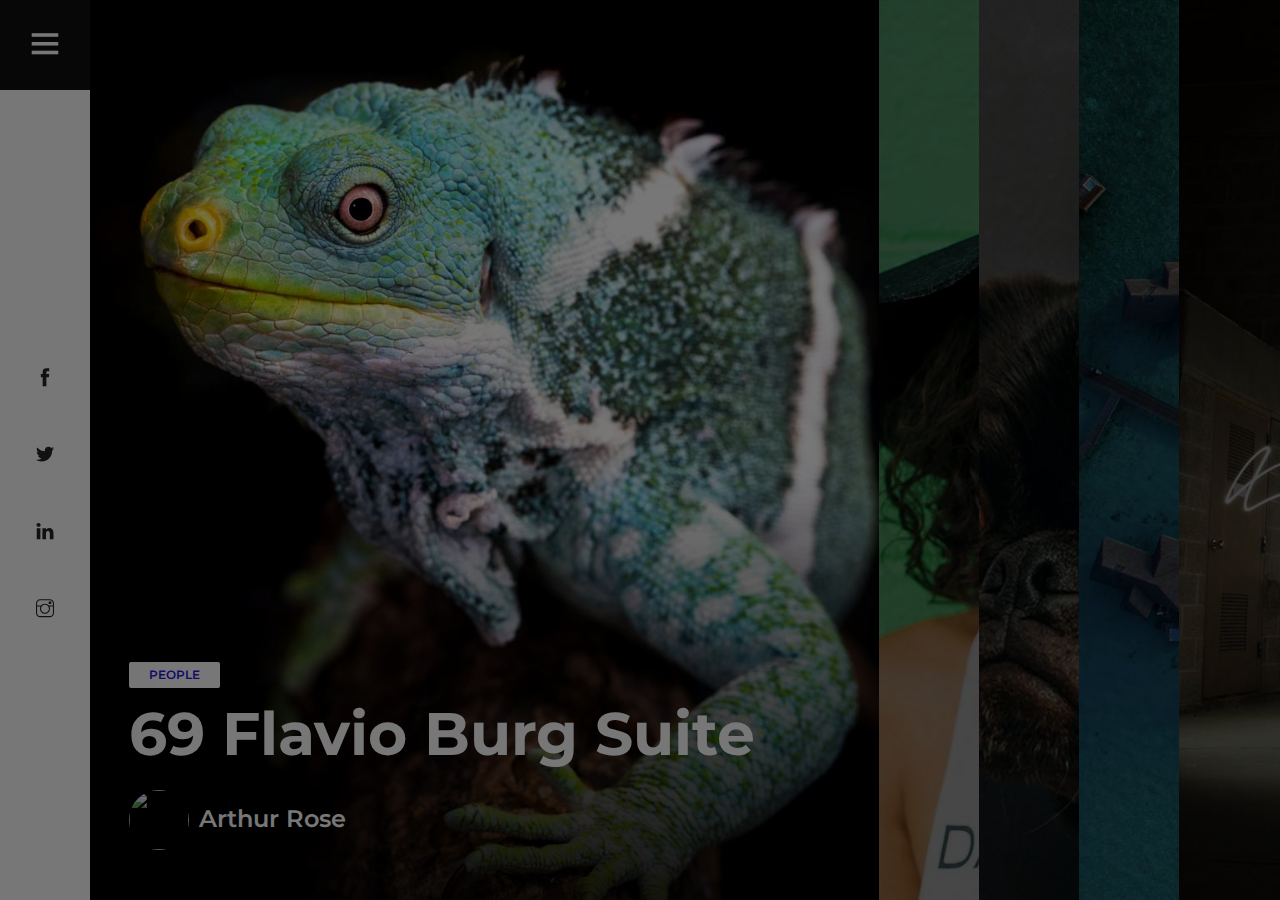
==== index.html @ 740f0b2a "principio" ====
<!DOCTYPE html>
<html lang="zxx">
<head>
	<title>Tulen | Photography HTML Template</title>
	<meta charset="UTF-8">
	<meta name="description" content="Tulen Photography HTML Template"">
	<meta name="keywords" content="photo, html">
	<meta name="viewport" content="width=device-width, initial-scale=1.0">
	<!-- Stylesheets -->
	<link rel="stylesheet" href="tulen-master/css/bootstrap.min.css"/>
	<link rel="stylesheet" href="tulen-master/css/font-awesome.min.css"/>
	<link rel="stylesheet" href="tulen-master/css/themify-icons.css"/>
	<link rel="stylesheet" href="tulen-master/css/accordion.css"/>
	<link rel="stylesheet" href="tulen-master/css/owl.carousel.min.css"/>

	<!-- Main Stylesheets -->
	<link rel="stylesheet" href="tulen-master/css/style.css"/>


	<!--[if lt IE 9]>
		<script src="https://oss.maxcdn.com/html5shiv/3.7.2/html5shiv.min.js"></script>
		<script src="https://oss.maxcdn.com/respond/1.4.2/respond.min.js"></script>
	<![endif]-->

</head>
<body>
	<!-- Page Preloder -->
	<div id="preloder">
		<div class="loader"></div>
	</div>

	<!-- Offcanvas Menu Section -->
	<div class="menu-wrapper">
		<div class="menu-switch">
			<i class="ti-menu"></i>
		</div>
		<div class="menu-social-warp">
			<div class="menu-social">
				<a href="#"><i class="ti-facebook"></i></a>
				<a href="#"><i class="ti-twitter-alt"></i></a>
				<a href="#"><i class="ti-linkedin"></i></a>
				<a href="#"><i class="ti-instagram"></i></a>
			</div>
		</div>
	</div>
	<div class="side-menu-wrapper">
		<div class="sm-header">
			<div class="menu-close">
				<i class="ti-arrow-left"></i>
			</div>
			<a href="index.html" class="site-logo">
				<img src="tulen-master/img/logo.png" alt="">
			</a>
		</div>
		<nav class="main-menu">
			<ul>
				<li><a href="index.html" class="active">Home</a></li>
				<li><a href="about.html">About</a></li>
				<li><a href="gallery.html">Gallery</a></li>
				<li><a href="blog.html">Blog</a></li>
				<li><a href="contact.html">Contact</a></li>
			</ul>
		</nav>
		<div class="sm-footer">
			<div class="sm-socail">
				<a href="#"><i class="ti-facebook"></i></a>
				<a href="#"><i class="ti-twitter-alt"></i></a>
				<a href="#"><i class="ti-linkedin"></i></a>
				<a href="#"><i class="ti-instagram"></i></a>
			</div>
			<div class="copyright-text"><p><!-- Link back to Colorlib can't be removed. Template is licensed under CC BY 3.0. -->
  Copyright &copy;<script>document.write(new Date().getFullYear());</script> All rights reserved | This template is made with <i class="ti-heart" aria-hidden="true"></i> by <a href="https://colorlib.com" target="_blank">Colorlib</a>
  <!-- Link back to Colorlib can't be removed. Template is licensed under CC BY 3.0. --></p></div>
		</div>
	</div>
	<!-- Offcanvas Menu Section end -->

	<!-- Hero Section end -->
	<section class="hero-section">
		<div class="pana-accordion" id="accordion">
    		<div class="pana-accordion-wrap">
				<div class="pana-accordion-item set-bg" data-setbg="./tulen-master/img/hero/5.jpg">
					<div class="pa-text">
						<div class="pa-tag">people</div>
						<h2>69 Flavio Burg Suite</h2>
						<div class="pa-author">
							<img src="./tulen-master/img/Hero/author.jpg" alt="">
							<h4>Arthur Rose</h4>
						</div>
					</div>
				</div>
				<div class="pana-accordion-item set-bg" data-setbg="./tulen-master/img/hero/1.jpg">
					<div class="pa-text">
						<div class="pa-tag">people</div>
						<h2>69 Flavio Burg Suite</h2>
						<div class="pa-author">
							<img src="./tulen-master/img/Hero/author.jpg" alt="">
							<h4>Arthur Rose</h4>
						</div>
					</div>
				</div>
				<div class="pana-accordion-item set-bg" data-setbg="./tulen-master/img/hero/2.jpg">
					<div class="pa-text">
						<div class="pa-tag">people</div>
						<h2>69 Flavio Burg Suite</h2>
						<div class="pa-author">
							<img src="./tulen-master/img/Hero/author.jpg" alt="">
							<h4>Arthur Rose</h4>
						</div>
					</div>
				</div>
				<div class="pana-accordion-item set-bg" data-setbg="./tulen-master/img/hero/3.jpg">
					<div class="pa-text">
						<div class="pa-tag">people</div>
						<h2>69 Flavio Burg Suite</h2>
						<div class="pa-author">
							<img src="./tulen-master/img/Hero/author.jpg" alt="">
							<h4>Arthur Rose</h4>
						</div>
					</div>
				</div>
				<div class="pana-accordion-item set-bg" data-setbg="./tulen-master/img/hero/4.jpg">
					<div class="pa-text">
						<div class="pa-tag">people</div>
						<h2>69 Flavio Burg Suite</h2>
						<div class="pa-author">
							<img src="./tulen-master/img/Hero/author.jpg" alt="">
							<h4>Arthur Rose</h4>
						</div>
					</div>
				</div>
	    	</div>
		</div>
		<div class="hero-slider-warp">
			<div class="hero-slider owl-carousel">
				<div class="hero-item set-bg" data-setbg="./tulen-master/img/hero/5.jpg">
					<div class="pa-text">
						<div class="pa-tag">people</div>
						<h2>69 Flavio Burg Suite</h2>
						<div class="pa-author">
							<img src="./tulen-master/img/Hero/author.jpg" alt="">
							<h4>Arthur Rose</h4>
						</div>
					</div>
				</div>
				<div class="hero-item set-bg" data-setbg="./tulen-master/img/hero/1.jpg">
					<div class="pa-text">
						<div class="pa-tag">people</div>
						<h2>69 Flavio Burg Suite</h2>
						<div class="pa-author">
							<img src="./tulen-master/img/Hero/author.jpg" alt="">
							<h4>Arthur Rose</h4>
						</div>
					</div>
				</div>
				<div class="hero-item set-bg" data-setbg="./tulen-master/img/hero/2.jpg">
					<div class="pa-text">
						<div class="pa-tag">people</div>
						<h2>69 Flavio Burg Suite</h2>
						<div class="pa-author">
							<img src="./tulen-master/img/Hero/author.jpg" alt="">
							<h4>Arthur Rose</h4>
						</div>
					</div>
				</div>
				<div class="hero-item set-bg" data-setbg="./tulen-master/img/hero/3.jpg">
					<div class="pa-text">
						<div class="pa-tag">people</div>
						<h2>69 Flavio Burg Suite</h2>
						<div class="pa-author">
							<img src="./tulen-master/img/Hero/author.jpg" alt="">
							<h4>Arthur Rose</h4>
						</div>
					</div>
				</div>
				<div class="hero-item set-bg" data-setbg="./tulen-master/img/hero/4.jpg">
					<div class="pa-text">
						<div class="pa-tag">people</div>
						<h2>69 Flavio Burg Suite</h2>
						<div class="pa-author">
							<img src="./tulen-master/img/Hero/author.jpg" alt="">
							<h4>Arthur Rose</h4>
						</div>
					</div>
				</div>
			</div>
		</div>
	</section>
	<!-- Hero Section end -->

	<!--====== Javascripts & Jquery ======-->
	<script src="tulen-master/js/vendor/jquery-3.2.1.min.js"></script>
	<script src="tulen-master/js/bootstrap.min.js"></script>
	<script src="tulen-master/js/owl.carousel.min.js"></script>
	<script src="tulen-master/js/imagesloaded.pkgd.min.js"></script>
	<script src="tulen-master/js/isotope.pkgd.min.js"></script>
	<script src="tulen-master/js/jquery.nicescroll.min.js"></script>
	<script src="tulen-master/js/circle-progress.min.js"></script>
	<script src="tulen-master/js/pana-accordion.js"></script>
	<script src="tulen-master/js/main.js"></script>

	</body>
</html>
---- tulen-master/css/themify-icons.css ----
@font-face {
	font-family: 'themify';
	src:url('../fonts/themify.eot?-fvbane');
	src:url('../fonts/themify.eot?#iefix-fvbane') format('embedded-opentype'),
		url('../fonts/themify.woff?-fvbane') format('woff'),
		url('../fonts/themify.ttf?-fvbane') format('truetype'),
		url('../fonts/themify.svg?-fvbane#themify') format('svg');
	font-weight: normal;
	font-style: normal;
}

[class^="ti-"], [class*=" ti-"] {
	font-family: 'themify';
	speak: none;
	font-style: normal;
	font-weight: normal;
	font-variant: normal;
	text-transform: none;
	line-height: 1;

	/* Better Font Rendering =========== */
	-webkit-font-smoothing: antialiased;
	-moz-osx-font-smoothing: grayscale;
}

.ti-wand:before {
	content: "\e600";
}
.ti-volume:before {
	content: "\e601";
}
.ti-user:before {
	content: "\e602";
}
.ti-unlock:before {
	content: "\e603";
}
.ti-unlink:before {
	content: "\e604";
}
.ti-trash:before {
	content: "\e605";
}
.ti-thought:before {
	content: "\e606";
}
.ti-target:before {
	content: "\e607";
}
.ti-tag:before {
	content: "\e608";
}
.ti-tablet:before {
	content: "\e609";
}
.ti-star:before {
	content: "\e60a";
}
.ti-spray:before {
	content: "\e60b";
}
.ti-signal:before {
	content: "\e60c";
}
.ti-shopping-cart:before {
	content: "\e60d";
}
.ti-shopping-cart-full:before {
	content: "\e60e";
}
.ti-settings:before {
	content: "\e60f";
}
.ti-search:before {
	content: "\e610";
}
.ti-zoom-in:before {
	content: "\e611";
}
.ti-zoom-out:before {
	content: "\e612";
}
.ti-cut:before {
	content: "\e613";
}
.ti-ruler:before {
	content: "\e614";
}
.ti-ruler-pencil:before {
	content: "\e615";
}
.ti-ruler-alt:before {
	content: "\e616";
}
.ti-bookmark:before {
	content: "\e617";
}
.ti-bookmark-alt:before {
	content: "\e618";
}
.ti-reload:before {
	content: "\e619";
}
.ti-plus:before {
	content: "\e61a";
}
.ti-pin:before {
	content: "\e61b";
}
.ti-pencil:before {
	content: "\e61c";
}
.ti-pencil-alt:before {
	content: "\e61d";
}
.ti-paint-roller:before {
	content: "\e61e";
}
.ti-paint-bucket:before {
	content: "\e61f";
}
.ti-na:before {
	content: "\e620";
}
.ti-mobile:before {
	content: "\e621";
}
.ti-minus:before {
	content: "\e622";
}
.ti-medall:before {
	content: "\e623";
}
.ti-medall-alt:before {
	content: "\e624";
}
.ti-marker:before {
	content: "\e625";
}
.ti-marker-alt:before {
	content: "\e626";
}
.ti-arrow-up:before {
	content: "\e627";
}
.ti-arrow-right:before {
	content: "\e628";
}
.ti-arrow-left:before {
	content: "\e629";
}
.ti-arrow-down:before {
	content: "\e62a";
}
.ti-lock:before {
	content: "\e62b";
}
.ti-location-arrow:before {
	content: "\e62c";
}
.ti-link:before {
	content: "\e62d";
}
.ti-layout:before {
	content: "\e62e";
}
.ti-layers:before {
	content: "\e62f";
}
.ti-layers-alt:before {
	content: "\e630";
}
.ti-key:before {
	content: "\e631";
}
.ti-import:before {
	content: "\e632";
}
.ti-image:before {
	content: "\e633";
}
.ti-heart:before {
	content: "\e634";
}
.ti-heart-broken:before {
	content: "\e635";
}
.ti-hand-stop:before {
	content: "\e636";
}
.ti-hand-open:before {
	content: "\e637";
}
.ti-hand-drag:before {
	content: "\e638";
}
.ti-folder:before {
	content: "\e639";
}
.ti-flag:before {
	content: "\e63a";
}
.ti-flag-alt:before {
	content: "\e63b";
}
.ti-flag-alt-2:before {
	content: "\e63c";
}
.ti-eye:before {
	content: "\e63d";
}
.ti-export:before {
	content: "\e63e";
}
.ti-exchange-vertical:before {
	content: "\e63f";
}
.ti-desktop:before {
	content: "\e640";
}
.ti-cup:before {
	content: "\e641";
}
.ti-crown:before {
	content: "\e642";
}
.ti-comments:before {
	content: "\e643";
}
.ti-comment:before {
	content: "\e644";
}
.ti-comment-alt:before {
	content: "\e645";
}
.ti-close:before {
	content: "\e646";
}
.ti-clip:before {
	content: "\e647";
}
.ti-angle-up:before {
	content: "\e648";
}
.ti-angle-right:before {
	content: "\e649";
}
.ti-angle-left:before {
	content: "\e64a";
}
.ti-angle-down:before {
	content: "\e64b";
}
.ti-check:before {
	content: "\e64c";
}
.ti-check-box:before {
	content: "\e64d";
}
.ti-camera:before {
	content: "\e64e";
}
.ti-announcement:before {
	content: "\e64f";
}
.ti-brush:before {
	content: "\e650";
}
.ti-briefcase:before {
	content: "\e651";
}
.ti-bolt:before {
	content: "\e652";
}
.ti-bolt-alt:before {
	content: "\e653";
}
.ti-blackboard:before {
	content: "\e654";
}
.ti-bag:before {
	content: "\e655";
}
.ti-move:before {
	content: "\e656";
}
.ti-arrows-vertical:before {
	content: "\e657";
}
.ti-arrows-horizontal:before {
	content: "\e658";
}
.ti-fullscreen:before {
	content: "\e659";
}
.ti-arrow-top-right:before {
	content: "\e65a";
}
.ti-arrow-top-left:before {
	content: "\e65b";
}
.ti-arrow-circle-up:before {
	content: "\e65c";
}
.ti-arrow-circle-right:before {
	content: "\e65d";
}
.ti-arrow-circle-left:before {
	content: "\e65e";
}
.ti-arrow-circle-down:before {
	content: "\e65f";
}
.ti-angle-double-up:before {
	content: "\e660";
}
.ti-angle-double-right:before {
	content: "\e661";
}
.ti-angle-double-left:before {
	content: "\e662";
}
.ti-angle-double-down:before {
	content: "\e663";
}
.ti-zip:before {
	content: "\e664";
}
.ti-world:before {
	content: "\e665";
}
.ti-wheelchair:before {
	content: "\e666";
}
.ti-view-list:before {
	content: "\e667";
}
.ti-view-list-alt:before {
	content: "\e668";
}
.ti-view-grid:before {
	content: "\e669";
}
.ti-uppercase:before {
	content: "\e66a";
}
.ti-upload:before {
	content: "\e66b";
}
.ti-underline:before {
	content: "\e66c";
}
.ti-truck:before {
	content: "\e66d";
}
.ti-timer:before {
	content: "\e66e";
}
.ti-ticket:before {
	content: "\e66f";
}
.ti-thumb-up:before {
	content: "\e670";
}
.ti-thumb-down:before {
	content: "\e671";
}
.ti-text:before {
	content: "\e672";
}
.ti-stats-up:before {
	content: "\e673";
}
.ti-stats-down:before {
	content: "\e674";
}
.ti-split-v:before {
	content: "\e675";
}
.ti-split-h:before {
	content: "\e676";
}
.ti-smallcap:before {
	content: "\e677";
}
.ti-shine:before {
	content: "\e678";
}
.ti-shift-right:before {
	content: "\e679";
}
.ti-shift-left:before {
	content: "\e67a";
}
.ti-shield:before {
	content: "\e67b";
}
.ti-notepad:before {
	content: "\e67c";
}
.ti-server:before {
	content: "\e67d";
}
.ti-quote-right:before {
	content: "\e67e";
}
.ti-quote-left:before {
	content: "\e67f";
}
.ti-pulse:before {
	content: "\e680";
}
.ti-printer:before {
	content: "\e681";
}
.ti-power-off:before {
	content: "\e682";
}
.ti-plug:before {
	content: "\e683";
}
.ti-pie-chart:before {
	content: "\e684";
}
.ti-paragraph:before {
	content: "\e685";
}
.ti-panel:before {
	content: "\e686";
}
.ti-package:before {
	content: "\e687";
}
.ti-music:before {
	content: "\e688";
}
.ti-music-alt:before {
	content: "\e689";
}
.ti-mouse:before {
	content: "\e68a";
}
.ti-mouse-alt:before {
	content: "\e68b";
}
.ti-money:before {
	content: "\e68c";
}
.ti-microphone:before {
	content: "\e68d";
}
.ti-menu:before {
	content: "\e68e";
}
.ti-menu-alt:before {
	content: "\e68f";
}
.ti-map:before {
	content: "\e690";
}
.ti-map-alt:before {
	content: "\e691";
}
.ti-loop:before {
	content: "\e692";
}
.ti-location-pin:before {
	content: "\e693";
}
.ti-list:before {
	content: "\e694";
}
.ti-light-bulb:before {
	content: "\e695";
}
.ti-Italic:before {
	content: "\e696";
}
.ti-info:before {
	content: "\e697";
}
.ti-infinite:before {
	content: "\e698";
}
.ti-id-badge:before {
	content: "\e699";
}
.ti-hummer:before {
	content: "\e69a";
}
.ti-home:before {
	content: "\e69b";
}
.ti-help:before {
	content: "\e69c";
}
.ti-headphone:before {
	content: "\e69d";
}
.ti-harddrives:before {
	content: "\e69e";
}
.ti-harddrive:before {
	content: "\e69f";
}
.ti-gift:before {
	content: "\e6a0";
}
.ti-game:before {
	content: "\e6a1";
}
.ti-filter:before {
	content: "\e6a2";
}
.ti-files:before {
	content: "\e6a3";
}
.ti-file:before {
	content: "\e6a4";
}
.ti-eraser:before {
	content: "\e6a5";
}
.ti-envelope:before {
	content: "\e6a6";
}
.ti-download:before {
	content: "\e6a7";
}
.ti-direction:before {
	content: "\e6a8";
}
.ti-direction-alt:before {
	content: "\e6a9";
}
.ti-dashboard:before {
	content: "\e6aa";
}
.ti-control-stop:before {
	content: "\e6ab";
}
.ti-control-shuffle:before {
	content: "\e6ac";
}
.ti-control-play:before {
	content: "\e6ad";
}
.ti-control-pause:before {
	content: "\e6ae";
}
.ti-control-forward:before {
	content: "\e6af";
}
.ti-control-backward:before {
	content: "\e6b0";
}
.ti-cloud:before {
	content: "\e6b1";
}
.ti-cloud-up:before {
	content: "\e6b2";
}
.ti-cloud-down:before {
	content: "\e6b3";
}
.ti-clipboard:before {
	content: "\e6b4";
}
.ti-car:before {
	content: "\e6b5";
}
.ti-calendar:before {
	content: "\e6b6";
}
.ti-book:before {
	content: "\e6b7";
}
.ti-bell:before {
	content: "\e6b8";
}
.ti-basketball:before {
	content: "\e6b9";
}
.ti-bar-chart:before {
	content: "\e6ba";
}
.ti-bar-chart-alt:before {
	content: "\e6bb";
}
.ti-back-right:before {
	content: "\e6bc";
}
.ti-back-left:before {
	content: "\e6bd";
}
.ti-arrows-corner:before {
	content: "\e6be";
}
.ti-archive:before {
	content: "\e6bf";
}
.ti-anchor:before {
	content: "\e6c0";
}
.ti-align-right:before {
	content: "\e6c1";
}
.ti-align-left:before {
	content: "\e6c2";
}
.ti-align-justify:before {
	content: "\e6c3";
}
.ti-align-center:before {
	content: "\e6c4";
}
.ti-alert:before {
	content: "\e6c5";
}
.ti-alarm-clock:before {
	content: "\e6c6";
}
.ti-agenda:before {
	content: "\e6c7";
}
.ti-write:before {
	content: "\e6c8";
}
.ti-window:before {
	content: "\e6c9";
}
.ti-widgetized:before {
	content: "\e6ca";
}
.ti-widget:before {
	content: "\e6cb";
}
.ti-widget-alt:before {
	content: "\e6cc";
}
.ti-wallet:before {
	content: "\e6cd";
}
.ti-video-clapper:before {
	content: "\e6ce";
}
.ti-video-camera:before {
	content: "\e6cf";
}
.ti-vector:before {
	content: "\e6d0";
}
.ti-themify-logo:before {
	content: "\e6d1";
}
.ti-themify-favicon:before {
	content: "\e6d2";
}
.ti-themify-favicon-alt:before {
	content: "\e6d3";
}
.ti-support:before {
	content: "\e6d4";
}
.ti-stamp:before {
	content: "\e6d5";
}
.ti-split-v-alt:before {
	content: "\e6d6";
}
.ti-slice:before {
	content: "\e6d7";
}
.ti-shortcode:before {
	content: "\e6d8";
}
.ti-shift-right-alt:before {
	content: "\e6d9";
}
.ti-shift-left-alt:before {
	content: "\e6da";
}
.ti-ruler-alt-2:before {
	content: "\e6db";
}
.ti-receipt:before {
	content: "\e6dc";
}
.ti-pin2:before {
	content: "\e6dd";
}
.ti-pin-alt:before {
	content: "\e6de";
}
.ti-pencil-alt2:before {
	content: "\e6df";
}
.ti-palette:before {
	content: "\e6e0";
}
.ti-more:before {
	content: "\e6e1";
}
.ti-more-alt:before {
	content: "\e6e2";
}
.ti-microphone-alt:before {
	content: "\e6e3";
}
.ti-magnet:before {
	content: "\e6e4";
}
.ti-line-double:before {
	content: "\e6e5";
}
.ti-line-dotted:before {
	content: "\e6e6";
}
.ti-line-dashed:before {
	content: "\e6e7";
}
.ti-layout-width-full:before {
	content: "\e6e8";
}
.ti-layout-width-default:before {
	content: "\e6e9";
}
.ti-layout-width-default-alt:before {
	content: "\e6ea";
}
.ti-layout-tab:before {
	content: "\e6eb";
}
.ti-layout-tab-window:before {
	content: "\e6ec";
}
.ti-layout-tab-v:before {
	content: "\e6ed";
}
.ti-layout-tab-min:before {
	content: "\e6ee";
}
.ti-layout-slider:before {
	content: "\e6ef";
}
.ti-layout-slider-alt:before {
	content: "\e6f0";
}
.ti-layout-sidebar-right:before {
	content: "\e6f1";
}
.ti-layout-sidebar-none:before {
	content: "\e6f2";
}
.ti-layout-sidebar-left:before {
	content: "\e6f3";
}
.ti-layout-placeholder:before {
	content: "\e6f4";
}
.ti-layout-menu:before {
	content: "\e6f5";
}
.ti-layout-menu-v:before {
	content: "\e6f6";
}
.ti-layout-menu-separated:before {
	content: "\e6f7";
}
.ti-layout-menu-full:before {
	content: "\e6f8";
}
.ti-layout-media-right-alt:before {
	content: "\e6f9";
}
.ti-layout-media-right:before {
	content: "\e6fa";
}
.ti-layout-media-overlay:before {
	content: "\e6fb";
}
.ti-layout-media-overlay-alt:before {
	content: "\e6fc";
}
.ti-layout-media-overlay-alt-2:before {
	content: "\e6fd";
}
.ti-layout-media-left-alt:before {
	content: "\e6fe";
}
.ti-layout-media-left:before {
	content: "\e6ff";
}
.ti-layout-media-center-alt:before {
	content: "\e700";
}
.ti-layout-media-center:before {
	content: "\e701";
}
.ti-layout-list-thumb:before {
	content: "\e702";
}
.ti-layout-list-thumb-alt:before {
	content: "\e703";
}
.ti-layout-list-post:before {
	content: "\e704";
}
.ti-layout-list-large-image:before {
	content: "\e705";
}
.ti-layout-line-solid:before {
	content: "\e706";
}
.ti-layout-grid4:before {
	content: "\e707";
}
.ti-layout-grid3:before {
	content: "\e708";
}
.ti-layout-grid2:before {
	content: "\e709";
}
.ti-layout-grid2-thumb:before {
	content: "\e70a";
}
.ti-layout-cta-right:before {
	content: "\e70b";
}
.ti-layout-cta-left:before {
	content: "\e70c";
}
.ti-layout-cta-center:before {
	content: "\e70d";
}
.ti-layout-cta-btn-right:before {
	content: "\e70e";
}
.ti-layout-cta-btn-left:before {
	content: "\e70f";
}
.ti-layout-column4:before {
	content: "\e710";
}
.ti-layout-column3:before {
	content: "\e711";
}
.ti-layout-column2:before {
	content: "\e712";
}
.ti-layout-accordion-separated:before {
	content: "\e713";
}
.ti-layout-accordion-merged:before {
	content: "\e714";
}
.ti-layout-accordion-list:before {
	content: "\e715";
}
.ti-ink-pen:before {
	content: "\e716";
}
.ti-info-alt:before {
	content: "\e717";
}
.ti-help-alt:before {
	content: "\e718";
}
.ti-headphone-alt:before {
	content: "\e719";
}
.ti-hand-point-up:before {
	content: "\e71a";
}
.ti-hand-point-right:before {
	content: "\e71b";
}
.ti-hand-point-left:before {
	content: "\e71c";
}
.ti-hand-point-down:before {
	content: "\e71d";
}
.ti-gallery:before {
	content: "\e71e";
}
.ti-face-smile:before {
	content: "\e71f";
}
.ti-face-sad:before {
	content: "\e720";
}
.ti-credit-card:before {
	content: "\e721";
}
.ti-control-skip-forward:before {
	content: "\e722";
}
.ti-control-skip-backward:before {
	content: "\e723";
}
.ti-control-record:before {
	content: "\e724";
}
.ti-control-eject:before {
	content: "\e725";
}
.ti-comments-smiley:before {
	content: "\e726";
}
.ti-brush-alt:before {
	content: "\e727";
}
.ti-youtube:before {
	content: "\e728";
}
.ti-vimeo:before {
	content: "\e729";
}
.ti-twitter:before {
	content: "\e72a";
}
.ti-time:before {
	content: "\e72b";
}
.ti-tumblr:before {
	content: "\e72c";
}
.ti-skype:before {
	content: "\e72d";
}
.ti-share:before {
	content: "\e72e";
}
.ti-share-alt:before {
	content: "\e72f";
}
.ti-rocket:before {
	content: "\e730";
}
.ti-pinterest:before {
	content: "\e731";
}
.ti-new-window:before {
	content: "\e732";
}
.ti-microsoft:before {
	content: "\e733";
}
.ti-list-ol:before {
	content: "\e734";
}
.ti-linkedin:before {
	content: "\e735";
}
.ti-layout-sidebar-2:before {
	content: "\e736";
}
.ti-layout-grid4-alt:before {
	content: "\e737";
}
.ti-layout-grid3-alt:before {
	content: "\e738";
}
.ti-layout-grid2-alt:before {
	content: "\e739";
}
.ti-layout-column4-alt:before {
	content: "\e73a";
}
.ti-layout-column3-alt:before {
	content: "\e73b";
}
.ti-layout-column2-alt:before {
	content: "\e73c";
}
.ti-instagram:before {
	content: "\e73d";
}
.ti-google:before {
	content: "\e73e";
}
.ti-github:before {
	content: "\e73f";
}
.ti-flickr:before {
	content: "\e740";
}
.ti-facebook:before {
	content: "\e741";
}
.ti-dropbox:before {
	content: "\e742";
}
.ti-dribbble:before {
	content: "\e743";
}
.ti-apple:before {
	content: "\e744";
}
.ti-android:before {
	content: "\e745";
}
.ti-save:before {
	content: "\e746";
}
.ti-save-alt:before {
	content: "\e747";
}
.ti-yahoo:before {
	content: "\e748";
}
.ti-wordpress:before {
	content: "\e749";
}
.ti-vimeo-alt:before {
	content: "\e74a";
}
.ti-twitter-alt:before {
	content: "\e74b";
}
.ti-tumblr-alt:before {
	content: "\e74c";
}
.ti-trello:before {
	content: "\e74d";
}
.ti-stack-overflow:before {
	content: "\e74e";
}
.ti-soundcloud:before {
	content: "\e74f";
}
.ti-sharethis:before {
	content: "\e750";
}
.ti-sharethis-alt:before {
	content: "\e751";
}
.ti-reddit:before {
	content: "\e752";
}
.ti-pinterest-alt:before {
	content: "\e753";
}
.ti-microsoft-alt:before {
	content: "\e754";
}
.ti-linux:before {
	content: "\e755";
}
.ti-jsfiddle:before {
	content: "\e756";
}
.ti-joomla:before {
	content: "\e757";
}
.ti-html5:before {
	content: "\e758";
}
.ti-flickr-alt:before {
	content: "\e759";
}
.ti-email:before {
	content: "\e75a";
}
.ti-drupal:before {
	content: "\e75b";
}
.ti-dropbox-alt:before {
	content: "\e75c";
}
.ti-css3:before {
	content: "\e75d";
}
.ti-rss:before {
	content: "\e75e";
}
.ti-rss-alt:before {
	content: "\e75f";
}
---- tulen-master/css/accordion.css ----
.pana-accordion {
	width: 100%;
	height: 100%;
	margin: 0 auto;
	position: relative;
	overflow: hidden
}

.pana-accordion .pana-accordion-wrap {
	margin-left: -1px;
	position: relative;
	width: 300%
}

.pana-accordion .pana-accordion-wrap .pana-accordion-item {
	width: 100%;
	height: 200px;
	overflow: hidden;
	float: left;
	position: absolute;
	left: 0;
	top: 0;
	background-position: top left -200px;
	transition: background-position 0.4s;
	
}
.pana-accordion .pana-accordion-wrap .pana-accordion-item.active {
	background-position: top center;
}

.pana-accordion .pana-accordion-wrap .pana-accordion-item .pana-accordion-mask {
	width: 100%;
	height: 100%;
	left: 0;
	top: 0;
	position: absolute;
	z-index: 10;
	background-color: #000;
	filter: alpha(opacity=40);
	-ms-filter: "progid:DXImageTransform.Microsoft.Alpha(Opacity=40)";
	-webkit-opacity: 0.4;
	-khtml-opacity: 0.4;
	-moz-opacity: 0.4;
	-ms-opacity: 0.4;
	-o-opacity: 0.4;
	opacity: 0.4
}

.pana-accordion .pana-accordion-wrap .pana-accordion-item.active .pana-accordion-mask {
	display: none
}
---- tulen-master/css/style.css ----
/* =================================
------------------------------------
  Tulen | Photography HTML Template
  Version: 1.0
 ------------------------------------
 ====================================*/

/*----------------------------------------*/
/* Template default CSS
/*----------------------------------------*/

@import url("https://fonts.googleapis.com/css?family=Montserrat:400,400i,500,500i,600,600i,700,700i&display=swap");


html,
body {
	height: 100%;
	font-family: "Montserrat", sans-serif;
	-webkit-font-smoothing: antialiased;
}

body {
	padding-left: 90px;
}

@media (max-width: 420px) {
	body {
		padding-left: 60px;
	}
}

h1,
h2,
h3,
h4,
h5,
h6 {
	margin: 0;
	color: #252525;
	font-weight: 600;
}

h1 {
	font-size: 70px;
}

h2 {
	font-size: 36px;
}

h3 {
	font-size: 30px;
}

h4 {
	font-size: 24px;
}

h5 {
	font-size: 18px;
}

h6 {
	font-size: 16px;
}

p {
	font-size: 15px;
	color: #636363;
	line-height: 1.8;
}

img {
	max-width: 100%;
}

input:focus,
select:focus,
button:focus,
textarea:focus {
	outline: none;
}

a:hover,
a:focus {
	text-decoration: none;
	outline: none;
}

ul,
ol {
	padding: 0;
	margin: 0;
}

@media (min-width: 1200px) {
	.container {
		max-width: 1200px;
	}
}

/*---------------------
   Helper CSS
 -----------------------*/

.section-title {
	text-align: center;
	margin-bottom: 55px;
}

.section-title img {
	margin-bottom: 15px;
}

.section-title h2 {
	font-weight: 400;
	font-size: 38px;
	text-transform: uppercase;
}

.section-title p {
	padding-top: 15px;
	margin-bottom: 0;
}

.set-bg {
	background-repeat: no-repeat;
	background-size: cover;
	background-position: top center;
}

.spad {
	padding-top: 110px;
	padding-bottom: 105px;
}

.text-white h1,
.text-white h2,
.text-white h3,
.text-white h4,
.text-white h5,
.text-white h6,
.text-white p,
.text-white span,
.text-white li,
.text-white a {
	color: #fff;
}

/*---------------------
  Commom elements
-----------------------*/

.site-btn {
	display: inline-block;
	font-size: 16px;
	padding: 17px 25px;
	min-width: 170px;
	color: #fff;
	background: #2916e0;
	line-height: 1;
	letter-spacing: 1px;
	text-transform: uppercase;
	text-align: center;
	font-weight: 500;
	border: none;
	border-radius: 2px;
}

.site-btn i {
	font-size: 24px;
	position: relative;
	top: 5px;
	margin-left: 4px;
}

.site-btn:hover {
	color: #fff;
}

/* Preloder */

#preloder {
	position: fixed;
	width: 100%;
	height: 100%;
	top: 0;
	left: 0;
	z-index: 999999;
	background: #000;
}

.loader {
	width: 40px;
	height: 40px;
	position: absolute;
	top: 50%;
	left: 50%;
	margin-top: -13px;
	margin-left: -13px;
	border-radius: 60px;
	animation: loader 0.8s linear infinite;
	-webkit-animation: loader 0.8s linear infinite;
}

@keyframes loader {
	0% {
		-webkit-transform: rotate(0deg);
		transform: rotate(0deg);
		border: 4px solid #f44336;
		border-left-color: transparent;
	}
	50% {
		-webkit-transform: rotate(180deg);
		transform: rotate(180deg);
		border: 4px solid #673ab7;
		border-left-color: transparent;
	}
	100% {
		-webkit-transform: rotate(360deg);
		transform: rotate(360deg);
		border: 4px solid #f44336;
		border-left-color: transparent;
	}
}

@-webkit-keyframes loader {
	0% {
		-webkit-transform: rotate(0deg);
		border: 4px solid #f44336;
		border-left-color: transparent;
	}
	50% {
		-webkit-transform: rotate(180deg);
		border: 4px solid #673ab7;
		border-left-color: transparent;
	}
	100% {
		-webkit-transform: rotate(360deg);
		border: 4px solid #f44336;
		border-left-color: transparent;
	}
}

.menu-wrapper {
	position: fixed;
	width: 90px;
	height: 100%;
	left: 0;
	top: 0;
	-webkit-box-shadow: 14px 0px 103px rgba(0, 0, 0, 0.08);
	box-shadow: 14px 0px 103px rgba(0, 0, 0, 0.08);
	z-index: 999;
	-webkit-transition: 0.4s;
	-o-transition: 0.4s;
	transition: 0.4s;
}

@media (max-width: 420px) {
	.menu-wrapper {
		width: 60px;
	}
}

.menu-wrapper.hide-left {
	opacity: 0;
	left: -90px;
}

.menu-switch {
	width: 100%;
	height: 90px;
	padding-top: 23px;
	font-size: 30px;
	text-align: center;
	color: #fff;
	background: #0f0f0f;
	cursor: pointer;
}

.menu-social-warp {
	height: calc(100% - 90px);
	display: -webkit-box;
	display: -ms-flexbox;
	display: flex;
	-moz-justify-content: center;
	-ms-justify-content: center;
	-webkit-box-pack: center;
	justify-content: center;
	-ms-flex-pack: center;
	-moz-align-items: center;
	-ms-align-items: center;
	-webkit-box-align: center;
	-ms-flex-align: center;
	align-items: center;
}

.menu-social a {
	display: block;
	font-size: 18px;
	color: #252525;
	margin-bottom: 50px;
}

.menu-social a:last-child {
	margin-bottom: 0;
}

@media (max-width: 576px) {
	.menu-social a {
		margin-bottom: 30px;
	}
}

.side-menu-wrapper {
	position: fixed;
	width: 270px;
	height: 100%;
	left: -280px;
	top: 0;
	overflow-y: auto;
	-webkit-box-shadow: 14px 0px 103px rgba(0, 0, 0, 0.08);
	box-shadow: 14px 0px 103px rgba(0, 0, 0, 0.08);
	background-color: #fff;
	z-index: 9999;
	opacity: 0;
	filter: alpha(opacity=0);
	-webkit-transition: 0.3s;
	-o-transition: 0.3s;
	transition: 0.3s;
}

@media (max-width: 420px) {
	.side-menu-wrapper {
		width: 100%;
		left: -100%;
	}
}

.side-menu-wrapper.active {
	left: 0;
	opacity: 1;
	filter: alpha(opacity=100);
}

.side-menu-wrapper .sm-header {
	display: -webkit-box;
	display: -ms-flexbox;
	display: flex;
}

.menu-close {
	width: 90px;
	height: 90px;
	padding-top: 23px;
	font-size: 30px;
	text-align: center;
	color: #fff;
	background: #0f0f0f;
	cursor: pointer;
}

.site-logo {
	background: #2916e0;
	width: calc(100% - 90px);
	display: -webkit-box;
	display: -ms-flexbox;
	display: flex;
	-moz-justify-content: center;
	-ms-justify-content: center;
	-webkit-box-pack: center;
	justify-content: center;
	-ms-flex-pack: center;
	-moz-align-items: center;
	-ms-align-items: center;
	-webkit-box-align: center;
	-ms-flex-align: center;
	align-items: center;
}

.main-menu {
	height: calc(100% - 160px);
	display: -webkit-box;
	display: -ms-flexbox;
	display: flex;
	-moz-justify-content: center;
	-ms-justify-content: center;
	-webkit-box-pack: center;
	justify-content: center;
	-ms-flex-pack: center;
	-moz-align-items: center;
	-ms-align-items: center;
	-webkit-box-align: center;
	-ms-flex-align: center;
	align-items: center;
}

.main-menu ul {
	list-style: none;
	text-align: center;
}

.main-menu ul li {
	display: block;
	margin-bottom: 20px;
}

@media (max-height: 500px),
(max-width: 576px) {
	.main-menu ul li {
		margin-bottom: 5px;
	}
}

.main-menu ul li a {
	display: block;
	font-size: 30px;
	font-weight: 600;
	color: #b2b2b2;
	-webkit-transition: 0.3s;
	-o-transition: 0.3s;
	transition: 0.3s;
}

@media (max-height: 500px),
(max-width: 576px) {
	.main-menu ul li a {
		font-size: 20px;
	}
}

.main-menu ul li a:hover,
.main-menu ul li a.active {
	color: #2916e0;
}

.sm-footer {
	position: absolute;
	left: 0;
	bottom: 0;
	width: 100%;
	text-align: center;
	padding: 0 15px;
}

@media (max-height: 500px) {
	.sm-footer {
		position: relative;
		padding-top: 30px;
	}
}

.sm-footer .sm-socail a {
	display: inline-block;
	font-size: 18px;
	color: #b2b2b2;
	margin-right: 30px;
	margin-bottom: 10px;
}

.sm-footer .sm-socail a:last-child {
	margin-right: 0;
}

.copyright-text {
	font-size: 16px;
	font-weight: 500;
	color: #b2b2b2;
	padding-bottom: 40px;
}

@media (max-width: 420px) {
	.copyright-text {
		padding-bottom: 15px;
	}
}

.copyright-text i {
	color: #e21010;
}

.copyright-text a {
	color: #b2b2b2;
}

.copyright-text a:hover {
	color: #2916e0;
}

/*---------------------
   Hero section
 -----------------------*/

.hero-section {
	height: 100%;
}

@media only screen and (min-width: 576px) and (max-width: 767px),
(max-width: 576px) {
	.pana-accordion {
		display: none;
	}
}

.pana-accordion-item,
.hero-item {
	display: -webkit-box;
	display: -ms-flexbox;
	display: flex;
	-webkit-box-align: end;
	-ms-flex-align: end;
	align-items: flex-end;
	position: relative;
}

.pana-accordion-item .pa-text,
.hero-item .pa-text {
	padding-left: 40px;
	padding-bottom: 50px;
	position: relative;
	z-index: 5;
	opacity: 0;
	top: -50px;
}

.pana-accordion-item .pa-text .pa-tag,
.hero-item .pa-text .pa-tag {
	display: inline-block;
	padding: 4px 20px;
	margin-bottom: 10px;
	font-size: 12px;
	color: #2916e0;
	text-transform: uppercase;
	font-weight: 600;
	border-radius: 2px;
	background: #fff;
}

.pana-accordion-item .pa-text h2,
.hero-item .pa-text h2 {
	font-size: 60px;
	font-weight: 700;
	color: #fff;
	margin-bottom: 20px;
}

@media only screen and (min-width: 576px) and (max-width: 767px),
only screen and (min-width: 768px) and (max-width: 991px) {
	.pana-accordion-item .pa-text h2,
	.hero-item .pa-text h2 {
		font-size: 48px;
	}
}

@media (max-width: 576px) {
	.pana-accordion-item .pa-text h2,
	.hero-item .pa-text h2 {
		font-size: 36px;
	}
}

@media (max-width: 420px) {
	.pana-accordion-item .pa-text h2,
	.hero-item .pa-text h2 {
		font-size: 24px;
	}
}

.pana-accordion-item .pa-text h4,
.hero-item .pa-text h4 {
	font-weight: 600;
	color: #fff;
	padding-top: 15px;
}

@media (max-width: 420px) {
	.pana-accordion-item .pa-text h4,
	.hero-item .pa-text h4 {
		font-size: 16px;
	}
}

.pana-accordion-item .pa-text .pa-author,
.hero-item .pa-text .pa-author {
	overflow: hidden;
}

.pana-accordion-item .pa-text .pa-author img,
.hero-item .pa-text .pa-author img {
	width: 60px;
	height: 60px;
	float: left;
	border-radius: 50%;
	margin-right: 10px;
}

.pana-accordion-item.active .pa-text,
.hero-item.active .pa-text {
	opacity: 1;
	top: 0;
	-webkit-transition: all 0.4s ease 0.4s;
	-o-transition: all 0.4s ease 0.4s;
	transition: all 0.4s ease 0.4s;
}

.pana-accordion-item.active:after,
.hero-item.active:after {
	content: "";
	position: absolute;
	width: 100%;
	height: 50%;
	left: 0;
	bottom: 0;
	background: black;
	background: -webkit-gradient(linear, left bottom, left top, from(rgba(0, 0, 0, 0.8211659664)), color-stop(94%, rgba(0, 0, 0, 0)));
	background: -o-linear-gradient(bottom, rgba(0, 0, 0, 0.8211659664) 0%, rgba(0, 0, 0, 0) 94%);
	background: linear-gradient(0deg, rgba(0, 0, 0, 0.8211659664) 0%, rgba(0, 0, 0, 0) 94%);
	filter: progid:DXImageTransform.Microsoft.gradient(startColorstr="#000000", endColorstr="#000000", GradientType=1);
}

.hero-slider-warp {
	height: 100%;
	display: none;
}

@media only screen and (min-width: 576px) and (max-width: 767px),
(max-width: 576px) {
	.hero-slider-warp {
		display: block;
	}
}

.hero-slider {
	height: 100%;
}

.hero-slider .owl-stage-outer,
.hero-slider .owl-stage,
.hero-slider .owl-item,
.hero-slider .pana-accordion-item,
.hero-slider .hero-item {
	height: 100%;
}

.hero-item {
	position: relative;
	display: -webkit-box;
	display: -ms-flexbox;
	display: flex;
	-webkit-box-align: center;
	-ms-flex-align: center;
	align-items: center;
	-webkit-box-pack: center;
	-ms-flex-pack: center;
	justify-content: center;
	text-align: center;
	padding: 0 15px;
}

.hero-item .pa-text {
	padding-left: 0;
	padding-bottom: 0;
}

.hero-item .pa-text h4 {
	display: inline-block;
}

.hero-item .pa-text .pa-author img {
	float: none;
	display: inline-block;
}

.owl-item.active .hero-item .pa-text {
	opacity: 1;
	top: 0;
	-webkit-transition: all 0.4s ease 0.4s;
	-o-transition: all 0.4s ease 0.4s;
	transition: all 0.4s ease 0.4s;
}

.owl-item.active .hero-item:after {
	content: "";
	position: absolute;
	width: 100%;
	height: 100%;
	left: 0;
	bottom: 0;
	background: #000000;
	opacity: 0.5;
}

/*------------------
   About page
 ------------------*/

.about-section {
	height: 100%;
}

.about-section .about-warp {
	height: 100%;
	display: -ms-flexbox;
	display: -webkit-box;
	display: flex;
	-ms-flex-wrap: wrap;
	flex-wrap: wrap;
}

@media only screen and (min-width: 992px) and (max-width: 1200px),
only screen and (min-width: 768px) and (max-width: 991px),
only screen and (min-width: 576px) and (max-width: 767px),
(max-width: 576px) {
	.about-section .about-warp {
		display: block;
	}
}

.about-section .about-left {
	background: #2916e0;
	-ms-flex: 0 0 47%;
	-webkit-box-flex: 0;
	flex: 0 0 47%;
	max-width: 47%;
	padding: 0 15px;
}

@media only screen and (min-width: 992px) and (max-width: 1200px),
only screen and (min-width: 768px) and (max-width: 991px),
only screen and (min-width: 576px) and (max-width: 767px),
(max-width: 576px) {
	.about-section .about-left {
		max-width: 100%;
	}
}

.about-section .about-right {
	-ms-flex: 0 0 53%;
	-webkit-box-flex: 0;
	flex: 0 0 53%;
	max-width: 53%;
	padding: 0 15px;
}

@media only screen and (min-width: 992px) and (max-width: 1200px),
only screen and (min-width: 768px) and (max-width: 991px),
only screen and (min-width: 576px) and (max-width: 767px),
(max-width: 576px) {
	.about-section .about-right {
		max-width: 100%;
	}
}

.about-img {
	text-align: center;
	background-image: url("../img/about-bg.png");
	background-repeat: no-repeat;
	background-size: inherit;
	background-position: center center;
}

@media only screen and (min-width: 576px) and (max-width: 767px) {
	.about-img {
		background-size: 300px;
	}
}

@media (max-width: 576px) {
	.about-img {
		background-size: 250px;
	}
}

.about-img img {
	width: 515px;
	height: 515px;
	border-radius: 50%;
	margin: 82px auto 50px;
}

@media only screen and (min-width: 576px) and (max-width: 767px) {
	.about-img img {
		width: 250px;
		height: 250px;
	}
}

@media (max-width: 576px) {
	.about-img img {
		width: 180px;
		height: 180px;
	}
}

.profile-text {
	max-width: 550px;
	margin: 0 auto;
	padding-bottom: 40px;
}

.profile-text h2 {
	font-weight: 500;
}

.profile-text p {
	padding-top: 20px;
	margin-bottom: 30px;
}

.profile-text .profile-btn {
	display: inline-block;
	min-width: 160px;
	padding: 9px 10px;
	margin-bottom: 10px;
	margin-right: 28px;
	color: #fff;
	font-size: 16px;
	font-weight: 500;
	text-align: center;
	border-radius: 50px;
	border: 2px solid rgba(255, 255, 255, 0.3);
}

.profile-text .profile-email {
	display: inline-block;
	font-style: italic;
	font-size: 16px;
	color: #fff;
	text-decoration: underline;
}

.about-text {
	max-width: 810px;
	margin: 0 auto;
	padding: 75px 0 50px;
}

.about-text h2 {
	display: inline-block;
	padding-bottom: 8px;
	border-bottom: 3px solid #2916e0;
	margin-bottom: 20px;
}

.about-text p {
	font-size: 16px;
	line-height: 1.6;
	margin-bottom: 9px;
}

.skill-warp {
	max-width: 930px;
	margin: 0 auto;
}

.circle-progress {
	text-align: center;
	display: inline-block;
	position: relative;
	margin-bottom: 10px;
}

.circle-progress canvas {
	-webkit-transform: rotate(90deg);
	-ms-transform: rotate(90deg);
	transform: rotate(90deg);
}

.circle-progress .progress-info {
	position: absolute;
	width: 100%;
	top: 50%;
	margin-top: -10px;
}

.circle-progress .progress-info h2 {
	font-size: 16px;
	line-height: 1;
	font-weight: 600;
}

.circle-item {
	margin-bottom: 30px;
}

.circle-item h4 {
	font-size: 20px;
	font-weight: 600;
}

/*------------------
   Gallery page
 ------------------*/

.gallery-section {
	height: 100%;
	overflow: hidden;
	position: relative;
	padding-top: 90px;
}

.gallery-section .gallery-warp {
	margin-left: -5px;
	margin-right: -5px;
}

@media only screen and (min-width: 576px) and (max-width: 767px),
(max-width: 576px) {
	.gallery-section {
		padding-top: 0;
		height: auto;
	}
}

.nice-scroll {
	height: 100%;
	overflow: hidden;
}

@media only screen and (min-width: 576px) and (max-width: 767px),
(max-width: 576px) {
	.nice-scroll {
		overflow: inherit;
	}
}

.gallery-header {
	position: absolute;
	width: 100%;
	left: 0;
	top: 0;
	overflow: hidden;
	padding-top: 30px;
	padding-right: 74px;
	padding-left: 210px;
	z-index: 99;
}

@media only screen and (min-width: 992px) and (max-width: 1200px),
only screen and (min-width: 768px) and (max-width: 991px),
only screen and (min-width: 576px) and (max-width: 767px),
(max-width: 576px) {
	.gallery-header {
		padding-left: 15px;
		padding-right: 15px;
	}
}

@media only screen and (min-width: 576px) and (max-width: 767px),
(max-width: 576px) {
	.gallery-header {
		position: relative;
		padding-bottom: 20px;
	}
}

.gallery-header h4 {
	float: left;
	margin-bottom: 30px;
}

@media only screen and (min-width: 576px) and (max-width: 767px),
(max-width: 576px) {
	.gallery-header h4 {
		margin-bottom: 20px;
		float: none;
	}
}

.gallery-filter {
	list-style: none;
	float: right;
}

@media only screen and (min-width: 576px) and (max-width: 767px),
(max-width: 576px) {
	.gallery-filter {
		float: none;
	}
}

.gallery-filter li {
	display: inline-block;
	font-size: 18px;
	font-weight: 500;
	color: #252525;
	margin-left: 35px;
	cursor: pointer;
}

@media only screen and (min-width: 768px) and (max-width: 991px) {
	.gallery-filter li {
		margin-left: 20px;
	}
}

@media only screen and (min-width: 576px) and (max-width: 767px),
(max-width: 576px) {
	.gallery-filter li {
		margin-left: 0;
		margin-right: 15px;
		font-size: 16px;
	}
}

.gallery-filter li.active {
	color: #2916e0;
}

.grid-sizer,
.gallery-item {
	width: 20%;
}

@media only screen and (min-width: 992px) and (max-width: 1200px) {
	.grid-sizer,
	.gallery-item {
		width: 25%;
	}
}

@media only screen and (min-width: 768px) and (max-width: 991px),
only screen and (min-width: 576px) and (max-width: 767px) {
	.grid-sizer,
	.gallery-item {
		width: 50%;
	}
}

@media (max-width: 576px) {
	.grid-sizer,
	.gallery-item {
		width: 100%;
	}
}

.gallery-item {
	padding: 0 5px;
	margin-bottom: 10px;
	position: relative;
}

.gallery-item .gi-hover {
	position: absolute;
	left: 30px;
	bottom: 30px;
	opacity: 0;
	filter: alpha(opacity=0);
	-webkit-transition: all 0.4s ease 0s;
	-o-transition: all 0.4s ease 0s;
	transition: all 0.4s ease 0s;
}

.gallery-item .gi-hover img {
	display: inline-block;
	border-radius: 50%;
	width: 60px;
	height: 60px;
	margin-right: 6px;
}

.gallery-item .gi-hover h6 {
	padding-top: 5px;
	display: inline-block;
	color: #fff;
	position: relative;
	top: 2px;
}

.gallery-item a {
	display: block;
	position: relative;
}

.gallery-item a:after {
	content: "";
	position: absolute;
	width: 100%;
	height: 50%;
	left: 0;
	bottom: 0;
	background: black;
	background: -webkit-gradient(linear, left bottom, left top, from(rgba(0, 0, 0, 0.8211659664)), color-stop(94%, rgba(0, 0, 0, 0)));
	background: -o-linear-gradient(bottom, rgba(0, 0, 0, 0.8211659664) 0%, rgba(0, 0, 0, 0) 94%);
	background: linear-gradient(0deg, rgba(0, 0, 0, 0.8211659664) 0%, rgba(0, 0, 0, 0) 94%);
	filter: progid:DXImageTransform.Microsoft.gradient(startColorstr="#000000", endColorstr="#000000", GradientType=1);
	opacity: 0;
	filter: alpha(opacity=0);
	-webkit-transition: all 0.4s ease 0s;
	-o-transition: all 0.4s ease 0s;
	transition: all 0.4s ease 0s;
}

.gallery-item a img {
	min-width: 100%;
}

.gallery-item:hover .gi-hover {
	opacity: 1;
	filter: alpha(opacity=100);
}

.gallery-item:hover a:after {
	opacity: 0.8;
	filter: alpha(opacity=80);
}

.gallery-item.gi-big {
	width: 40%;
}

@media only screen and (min-width: 992px) and (max-width: 1200px),
only screen and (min-width: 768px) and (max-width: 991px),
only screen and (min-width: 576px) and (max-width: 767px) {
	.gallery-item.gi-big {
		width: 50%;
	}
}

@media (max-width: 576px) {
	.gallery-item.gi-big {
		width: 100%;
	}
}

@media only screen and (min-width: 992px) and (max-width: 1200px),
only screen and (min-width: 768px) and (max-width: 991px),
only screen and (min-width: 576px) and (max-width: 767px) {
	.gallery-item.gi-long {
		width: 50%;
	}
}

@media (max-width: 576px) {
	.gallery-item.gi-long {
		width: 100%;
	}
}

.fr-position-outside {
	left: 0;
	top: 0;
	right: auto;
	bottom: auto;
}

.fr-position-text {
	color: #fff;
}

.fr-window-skin-fresco.fr-window-ui-outside .fr-close-background,
.fr-window-skin-fresco.fr-window-ui-outside .fr-close:hover .fr-close-background {
	background-color: transparent;
}

.fr-thumbnail-active {
	border: 2px solid #2916e0;
}

/*----------------
   Blog Page
 ----------------*/

.blog-section {
	height: 100%;
	overflow: hidden;
	position: relative;
}

.blog-grid-warp {
	margin-left: -5px;
	margin-right: -5px;
}

.blog-grid-sizer,
.blog-grid {
	width: 20%;
}

@media only screen and (min-width: 1200px) and (max-width: 1440px) {
	.blog-grid-sizer,
	.blog-grid {
		width: 25%;
	}
}

@media only screen and (min-width: 992px) and (max-width: 1200px) {
	.blog-grid-sizer,
	.blog-grid {
		width: 33.333333%;
	}
}

@media only screen and (min-width: 768px) and (max-width: 991px),
only screen and (min-width: 576px) and (max-width: 767px) {
	.blog-grid-sizer,
	.blog-grid {
		width: 50%;
	}
}

@media (max-width: 576px) {
	.blog-grid-sizer,
	.blog-grid {
		width: 100%;
	}
	.blog-grid-sizer img,
	.blog-grid img {
		min-height: 250px;
	}
}

.blog-grid {
	padding: 0 5px;
	margin-bottom: 10px;
}

.blog-item {
	position: relative;
}

.blog-item:after {
	content: "";
	position: absolute;
	width: 100%;
	height: 50%;
	left: 0;
	bottom: 0;
	background: black;
	background: -webkit-gradient(linear, left bottom, left top, from(rgba(0, 0, 0, 0.7)), color-stop(94%, rgba(0, 0, 0, 0)));
	background: -o-linear-gradient(bottom, rgba(0, 0, 0, 0.7) 0%, rgba(0, 0, 0, 0) 94%);
	background: linear-gradient(0deg, rgba(0, 0, 0, 0.7) 0%, rgba(0, 0, 0, 0) 94%);
	filter: progid:DXImageTransform.Microsoft.gradient(startColorstr="#000000", endColorstr="#000000", GradientType=1);
}

.blog-item img {
	min-width: 100%;
}

.blog-item .bi-tag {
	position: absolute;
	top: 30px;
	left: 30px;
	display: inline-block;
	padding: 4px 20px;
	margin-bottom: 10px;
	font-size: 12px;
	letter-spacing: 2px;
	color: #2916e0;
	text-transform: uppercase;
	font-weight: 600;
	border-radius: 2px;
	background: #fff;
}

.blog-item .bi-text {
	position: absolute;
	left: 0;
	bottom: 0;
	padding-left: 30px;
	padding-right: 20px;
	z-index: 99;
}

.blog-item .bi-text .bi-date {
	font-size: 13px;
	color: #fff;
	margin-bottom: 10px;
}

.blog-item .bi-text h3 {
	font-size: 20px;
	padding-bottom: 25px;
	color: #fff;
	line-height: 1.6;
}

.blog-item .bi-text h3 a {
	color: #fff;
}

/*-------------------
   Blog Single Page
 --------------------*/

.blog-details {
	height: 100%;
}

.single-blog-page {
	padding: 45px 38px 50px;
}

@media (max-width: 576px) {
	.single-blog-page {
		padding: 45px 0 50px;
	}
}

.single-blog-page h2 {
	font-size: 36px;
	margin-bottom: 50px;
}

.single-blog-page p {
	margin-bottom: 10px;
}

.blog-metas {
	margin-bottom: 10px;
}

.blog-metas .blog-meta {
	display: inline-block;
	font-size: 13px;
	color: #252525;
	padding-right: 14px;
	margin-right: 12px;
	margin-bottom: 10px;
	position: relative;
}

.blog-metas .blog-meta:after {
	position: absolute;
	content: "|";
	right: 0;
	top: 0;
	font-size: 12px;
	color: #252525;
}

.blog-metas .blog-meta:last-child {
	padding-right: 0;
	margin-right: 0;
}

.blog-metas .blog-meta:last-child:after {
	display: none;
}

.blog-thumb {
	position: relative;
	margin-bottom: 45px;
}

.blog-thumb .thumb-cata {
	position: absolute;
	top: 35px;
	left: 55px;
	display: inline-block;
	padding: 4px 20px;
	margin-bottom: 10px;
	font-size: 12px;
	letter-spacing: 2px;
	color: #2916e0;
	text-transform: uppercase;
	font-weight: 600;
	border-radius: 2px;
	background: #fff;
}

.blog-gallery {
	padding-top: 40px;
	margin: 0 -5px;
}

.blog-gallery .bg-item {
	padding: 0 5px;
	margin-bottom: 10px;
}

.blog-gallery .bg-item img {
	min-width: 100%;
}

.post-cata {
	display: inline-block;
	font-size: 12px;
	font-weight: 600;
	padding: 4px 13px;
	margin-bottom: 10px;
	margin-right: 6px;
	text-transform: uppercase;
	text-align: center;
	letter-spacing: 2px;
	border-radius: 2px;
	color: #2916e0;
	background: #ebebeb;
	-webkit-transition: 0.3s;
	-o-transition: 0.3s;
	transition: 0.3s;
}

.post-cata:hover {
	color: #fff;
	background: #2916e0;
}

.post-share span {
	display: inline-block;
	font-size: 16px;
	margin-right: 20px;
	color: #252525;
}

.post-share a {
	display: inline-block;
	font-size: 14px;
	width: 36px;
	height: 36px;
	text-align: center;
	padding-top: 8px;
	color: #2916e0;
	border-radius: 52px;
	margin-left: 4px;
	background: #ebebeb;
}

.post-share a:hover {
	background: #2916e0;
	color: #fff;
}

.blog-navigation {
	margin-bottom: 50px;
}

.blog-navigation .bn-item {
	height: 236px;
	display: -webkit-box;
	display: -ms-flexbox;
	display: flex;
	-webkit-box-align: center;
	-ms-flex-align: center;
	align-items: center;
	-webkit-box-pack: center;
	-ms-flex-pack: center;
	justify-content: center;
}

.blog-navigation .bn-item h4 {
	color: #fff;
	max-width: 350px;
	position: relative;
	text-align: center;
}

.blog-navigation .bn-item i {
	position: absolute;
	left: 0;
	top: calc(50% - 12px);
	opacity: 0;
	-webkit-transition: 0.3s;
	-o-transition: 0.3s;
	transition: 0.3s;
}

@media (max-width: 576px) {
	.blog-navigation .bn-item i {
		left: calc(50% - 0px);
		top: 100%;
		margin-top: 15px;
	}
}

.blog-navigation .bn-item:hover i {
	opacity: 1;
	left: -50px;
}

@media (max-width: 576px) {
	.blog-navigation .bn-item:hover i {
		left: calc(50% - 12px);
		top: 100%;
	}
}

.blog-navigation .bn-item.bn-next i {
	left: auto;
	right: 0;
}

@media (max-width: 576px) {
	.blog-navigation .bn-item.bn-next i {
		right: calc(50% - 0px);
	}
}

.blog-navigation .bn-item.bn-next:hover i {
	opacity: 1;
	right: -50px;
}

@media (max-width: 576px) {
	.blog-navigation .bn-item.bn-next:hover i {
		right: calc(50% - 12px);
		top: 100%;
	}
}

.recent-blog {
	margin-bottom: 40px;
}

.recent-blog .row {
	margin: 0 -6px;
}

.recent-blog .col-lg-4 {
	padding: 0 6px;
}

.recent-blog .rp-item {
	height: 250px;
	margin-bottom: 20px;
}

.recent-blog .rp-item:after {
	content: "";
	height: 80%;
}

.comment-option h3 {
	margin-bottom: 40px;
}

.comment-option .single-comment-item {
	margin-bottom: 30px;
}

.comment-option .single-comment-item.reply-comment {
	padding-left: 131px;
}

@media (max-width: 576px) {
	.comment-option .single-comment-item.reply-comment {
		padding-left: 5%;
	}
}

.comment-option .single-comment-item.reply-comment .sc-text {
	padding-left: 5px;
}

.comment-option .single-comment-item.reply-comment .sc-author {
	margin-right: 30px;
}

.comment-option .single-comment-item.first-comment .sc-text {
	position: relative;
}

.comment-option .single-comment-item.first-comment .sc-text:before {
	position: absolute;
	left: 0;
	top: 8px;
	height: 260px;
	width: 1px;
	background: #e9e9e9;
	content: "";
}

@media (max-width: 576px) {
	.comment-option .single-comment-item.first-comment .sc-text:before {
		display: none;
	}
}

.comment-option .single-comment-item.second-comment .sc-text {
	position: relative;
}

.comment-option .single-comment-item.second-comment .sc-text:before {
	position: absolute;
	left: 0;
	top: 8px;
	height: 100px;
	width: 1px;
	background: #e9e9e9;
	content: "";
}

@media (max-width: 576px) {
	.comment-option .single-comment-item.second-comment .sc-text:before {
		display: none;
	}
}

.comment-option .single-comment-item .sc-author {
	float: left;
	margin-right: 30px;
}

@media (max-width: 576px) {
	.comment-option .single-comment-item .sc-author {
		float: none;
		margin-bottom: 20px;
	}
}

.comment-option .single-comment-item .sc-author img {
	height: 70px;
	width: 70px;
	border-radius: 50%;
}

.comment-option .single-comment-item .sc-text {
	display: table;
	padding-left: 30px;
}

@media (max-width: 576px) {
	.comment-option .single-comment-item .sc-text {
		padding-left: 0;
	}
}

.comment-option .single-comment-item .sc-text span {
	font-size: 12px;
	letter-spacing: 2px;
	text-transform: uppercase;
	color: #b2b2b2;
}

.comment-option .single-comment-item .sc-text h5 {
	color: #252525;
	margin-top: 8px;
	margin-bottom: 14px;
}

.comment-option .single-comment-item .sc-text p {
	font-size: 14px;
	line-height: 22px;
}

.comment-option .single-comment-item .sc-text .comment-btn {
	display: inline-block;
	font-size: 11px;
	text-transform: uppercase;
	color: #242d2e;
	border: 1px solid #e5e5e5;
	border-radius: 2px;
	padding: 5px 22px;
	margin-bottom: 10px;
	font-weight: 600;
	border-radius: 40px;
	-webkit-transition: all 0.3s;
	-o-transition: all 0.3s;
	transition: all 0.3s;
}

.comment-option .single-comment-item .sc-text .comment-btn.like-btn {
	margin-right: 10px;
}

.comment-option .single-comment-item .sc-text .comment-btn:hover {
	background: #2916e0;
	border-color: #2916e0;
	color: #fff;
}

.comment-form .row {
	margin: 0 -6px;
}

.comment-form .col-md-4,
.comment-form .col-md-12 {
	padding: 0 6px;
}

.comment-form h3 {
	margin-bottom: 45px;
}

.comment-form form input,
.comment-form form textarea {
	height: 50px;
	border: 1px solid #e5e5e5;
	border-radius: 4px;
	width: 100%;
	padding: 0 20px;
	font-size: 16px;
	margin-bottom: 20px;
	padding-right: 5px;
}

.comment-form form input:focus,
.comment-form form textarea:focus {
	border: 1px solid #2916e0;
}

.comment-form form input::-webkit-input-placeholder,
.comment-form form textarea::-webkit-input-placeholder {
	color: #636363;
}

.comment-form form input::-moz-placeholder,
.comment-form form textarea::-moz-placeholder {
	color: #636363;
}

.comment-form form input:-ms-input-placeholder,
.comment-form form textarea:-ms-input-placeholder {
	color: #636363;
}

.comment-form form input::-ms-input-placeholder,
.comment-form form textarea::-ms-input-placeholder {
	color: #636363;
}

.comment-form form input::-webkit-input-placeholder,
.comment-form form textarea::-webkit-input-placeholder {
	color: #636363;
}

.comment-form form input::-moz-placeholder,
.comment-form form textarea::-moz-placeholder {
	color: #636363;
}

.comment-form form input:-ms-input-placeholder,
.comment-form form textarea:-ms-input-placeholder {
	color: #636363;
}

.comment-form form input::-ms-input-placeholder,
.comment-form form textarea::-ms-input-placeholder {
	color: #636363;
}

.comment-form form input::placeholder,
.comment-form form textarea::placeholder {
	color: #636363;
}

.comment-form form textarea {
	height: 116px;
	width: 100%;
	padding-top: 18px;
	margin-bottom: 30px;
	resize: none;
}

.comment-form form button {
	font-size: 14px;
	color: #fff;
	text-transform: uppercase;
	font-weight: 500;
	background: #2916e0;
	border: none;
	padding: 13px 37px 12px;
	border-radius: 50px;
}

/*----------------
   Contact Page
 ----------------*/

.contact-section {
	height: 100%;
	min-height: 700px;
	position: relative;
}

.contact-section .map-warp {
	position: absolute;
	width: 100%;
	height: 100%;
	left: 0;
	top: 0;
}

.contact-section iframe {
	position: absolute;
	width: 100%;
	height: 100%;
	left: 0;
	top: 0;
}

.contact-box {
	padding-top: 40px;
	position: absolute;
	background: #fff;
	max-width: 1120px;
	width: 100%;
	left: calc(50% - 560px);
	bottom: 87px;
	text-align: center;
	border-radius: 8px;
	-webkit-box-shadow: 0 0 103px rgba(0, 0, 0, 0.08);
	box-shadow: 0 0 103px rgba(0, 0, 0, 0.08);
}

@media only screen and (min-width: 1200px) and (max-width: 1440px),
only screen and (min-width: 992px) and (max-width: 1200px),
(max-width: 991px) {
	.contact-box {
		width: calc(100% - 30px);
		left: 15px;
	}
}

.contact-info {
	margin-bottom: 35px;
}

.contact-info i {
	display: block;
	font-size: 48px;
	color: #2916e0;
	margin-bottom: 20px;
}

.contact-info p {
	margin-bottom: 0;
	font-size: 18px;
	color: #252525;
	font-weight: 500;
}

.contact-info p span {
	color: #b2b2b2;
	font-weight: 400;
}
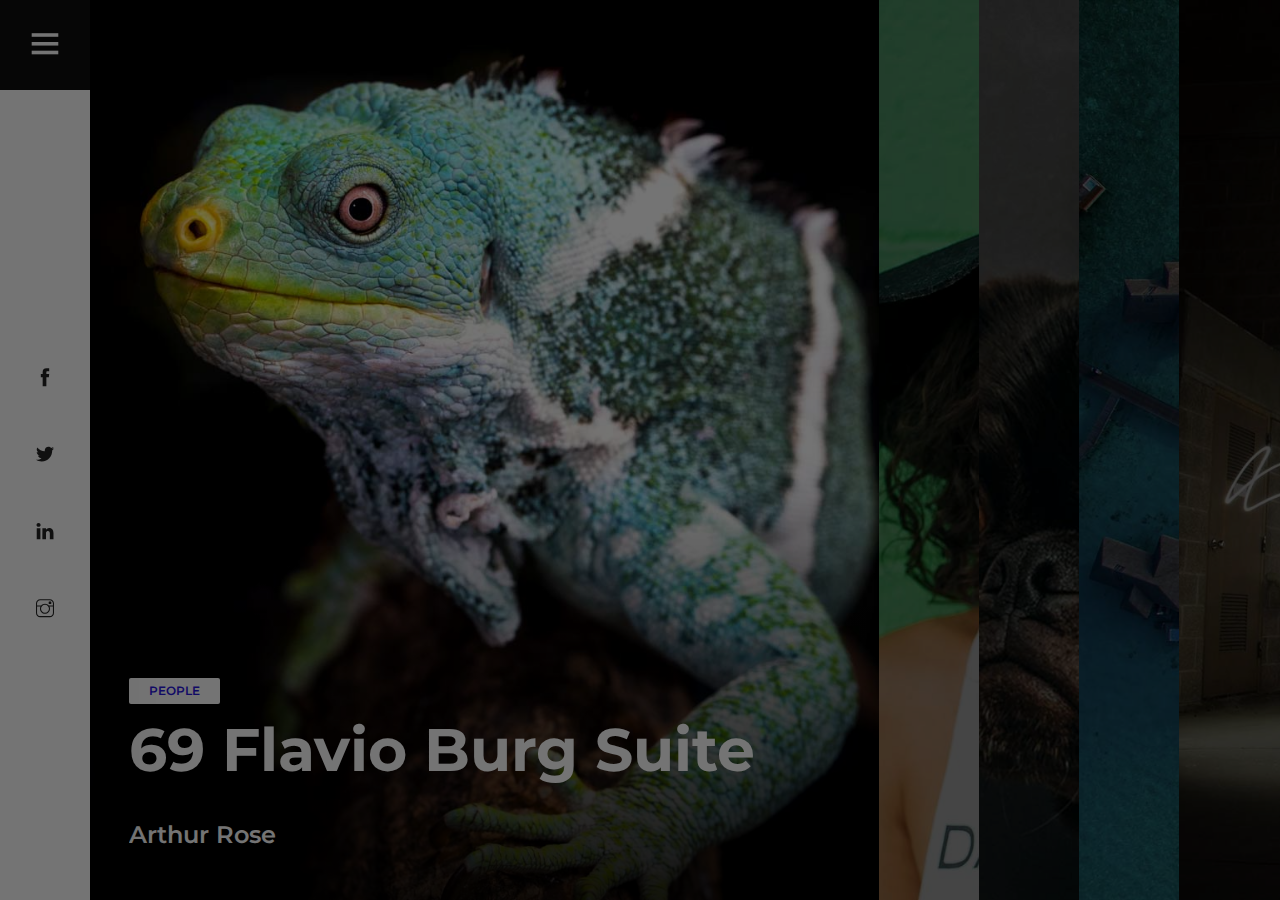
==== commit 472bbb93: "proyecto finalizado" ====
--- a/index.html
+++ b/index.html
@@ -1,7 +1,7 @@
 <!DOCTYPE html>
 <html lang="zxx">
 <head>
-	<title>Tulen | Photography HTML Template</title>
+	<title>Home</title>
 	<meta charset="UTF-8">
 	<meta name="description" content="Tulen Photography HTML Template"">
 	<meta name="keywords" content="photo, html">
@@ -49,16 +49,14 @@
 				<i class="ti-arrow-left"></i>
 			</div>
 			<a href="index.html" class="site-logo">
-				<img src="tulen-master/img/logo.png" alt="">
+				<img src="img/logo.png" alt="">
 			</a>
 		</div>
 		<nav class="main-menu">
 			<ul>
 				<li><a href="index.html" class="active">Home</a></li>
-				<li><a href="about.html">About</a></li>
-				<li><a href="gallery.html">Gallery</a></li>
-				<li><a href="blog.html">Blog</a></li>
-				<li><a href="contact.html">Contact</a></li>
+				<li><a href="tulen-master/php/create-user.php">Sign-in / Log-in</a></li>
+				<li><a href="tulen-master/html/gallery.html">Gallery</a></li>
 			</ul>
 		</nav>
 		<div class="sm-footer">
@@ -79,52 +77,50 @@
 	<section class="hero-section">
 		<div class="pana-accordion" id="accordion">
     		<div class="pana-accordion-wrap">
-				<div class="pana-accordion-item set-bg" data-setbg="./tulen-master/img/hero/5.jpg">
+				<div class="pana-accordion-item set-bg" data-setbg="tulen-master/html/img/hero/5.jpg">
 					<div class="pa-text">
 						<div class="pa-tag">people</div>
 						<h2>69 Flavio Burg Suite</h2>
 						<div class="pa-author">
-							<img src="./tulen-master/img/Hero/author.jpg" alt="">
 							<h4>Arthur Rose</h4>
 						</div>
 					</div>
 				</div>
-				<div class="pana-accordion-item set-bg" data-setbg="./tulen-master/img/hero/1.jpg">
+				<div class="pana-accordion-item set-bg" data-setbg="tulen-master/html/img/hero/1.jpg">
 					<div class="pa-text">
 						<div class="pa-tag">people</div>
 						<h2>69 Flavio Burg Suite</h2>
 						<div class="pa-author">
-							<img src="./tulen-master/img/Hero/author.jpg" alt="">
+							
 							<h4>Arthur Rose</h4>
 						</div>
 					</div>
 				</div>
-				<div class="pana-accordion-item set-bg" data-setbg="./tulen-master/img/hero/2.jpg">
+				<div class="pana-accordion-item set-bg" data-setbg="tulen-master/html/img/hero/2.jpg">
 					<div class="pa-text">
 						<div class="pa-tag">people</div>
 						<h2>69 Flavio Burg Suite</h2>
 						<div class="pa-author">
-							<img src="./tulen-master/img/Hero/author.jpg" alt="">
 							<h4>Arthur Rose</h4>
 						</div>
 					</div>
 				</div>
-				<div class="pana-accordion-item set-bg" data-setbg="./tulen-master/img/hero/3.jpg">
+				<div class="pana-accordion-item set-bg" data-setbg="tulen-master/html/img/hero/3.jpg">
 					<div class="pa-text">
 						<div class="pa-tag">people</div>
 						<h2>69 Flavio Burg Suite</h2>
 						<div class="pa-author">
-							<img src="./tulen-master/img/Hero/author.jpg" alt="">
+							
 							<h4>Arthur Rose</h4>
 						</div>
 					</div>
 				</div>
-				<div class="pana-accordion-item set-bg" data-setbg="./tulen-master/img/hero/4.jpg">
+				<div class="pana-accordion-item set-bg" data-setbg="tulen-master/html/img/hero/4.jpg">
 					<div class="pa-text">
 						<div class="pa-tag">people</div>
 						<h2>69 Flavio Burg Suite</h2>
 						<div class="pa-author">
-							<img src="./tulen-master/img/Hero/author.jpg" alt="">
+							
 							<h4>Arthur Rose</h4>
 						</div>
 					</div>
@@ -133,52 +129,52 @@
 		</div>
 		<div class="hero-slider-warp">
 			<div class="hero-slider owl-carousel">
-				<div class="hero-item set-bg" data-setbg="./tulen-master/img/hero/5.jpg">
+				<div class="hero-item set-bg" data-setbg="tulen-master/html/img/hero/5.jpg">
 					<div class="pa-text">
 						<div class="pa-tag">people</div>
 						<h2>69 Flavio Burg Suite</h2>
 						<div class="pa-author">
-							<img src="./tulen-master/img/Hero/author.jpg" alt="">
+							
 							<h4>Arthur Rose</h4>
 						</div>
 					</div>
 				</div>
-				<div class="hero-item set-bg" data-setbg="./tulen-master/img/hero/1.jpg">
+				<div class="hero-item set-bg" data-setbg="tulen-master/html/img/hero/1.jpg">
 					<div class="pa-text">
 						<div class="pa-tag">people</div>
 						<h2>69 Flavio Burg Suite</h2>
 						<div class="pa-author">
-							<img src="./tulen-master/img/Hero/author.jpg" alt="">
+							
 							<h4>Arthur Rose</h4>
 						</div>
 					</div>
 				</div>
-				<div class="hero-item set-bg" data-setbg="./tulen-master/img/hero/2.jpg">
+				<div class="hero-item set-bg" data-setbg="tulen-master/html/img/hero/2.jpg">
 					<div class="pa-text">
 						<div class="pa-tag">people</div>
 						<h2>69 Flavio Burg Suite</h2>
 						<div class="pa-author">
-							<img src="./tulen-master/img/Hero/author.jpg" alt="">
+							
 							<h4>Arthur Rose</h4>
 						</div>
 					</div>
 				</div>
-				<div class="hero-item set-bg" data-setbg="./tulen-master/img/hero/3.jpg">
+				<div class="hero-item set-bg" data-setbg="tulen-master/html/img/hero/3.jpg">
 					<div class="pa-text">
 						<div class="pa-tag">people</div>
 						<h2>69 Flavio Burg Suite</h2>
 						<div class="pa-author">
-							<img src="./tulen-master/img/Hero/author.jpg" alt="">
+							
 							<h4>Arthur Rose</h4>
 						</div>
 					</div>
 				</div>
-				<div class="hero-item set-bg" data-setbg="./tulen-master/img/hero/4.jpg">
+				<div class="hero-item set-bg" data-setbg="tulen-master/html/img/hero/4.jpg">
 					<div class="pa-text">
 						<div class="pa-tag">people</div>
 						<h2>69 Flavio Burg Suite</h2>
 						<div class="pa-author">
-							<img src="./tulen-master/img/Hero/author.jpg" alt="">
+							
 							<h4>Arthur Rose</h4>
 						</div>
 					</div>
--- a/tulen-master/css/style.css
+++ b/tulen-master/css/style.css
@@ -987,7 +987,6 @@
 	margin-left: 35px;
 	cursor: pointer;
 }
-
 @media only screen and (min-width: 768px) and (max-width: 991px) {
 	.gallery-filter li {
 		margin-left: 20px;
@@ -1002,7 +1001,6 @@
 		font-size: 16px;
 	}
 }
-
 .gallery-filter li.active {
 	color: #2916e0;
 }
@@ -1823,4 +1821,9 @@
 .contact-info p span {
 	color: #b2b2b2;
 	font-weight: 400;
+}
+
+.container-fluid{
+	text-align:right; 
+	
 }